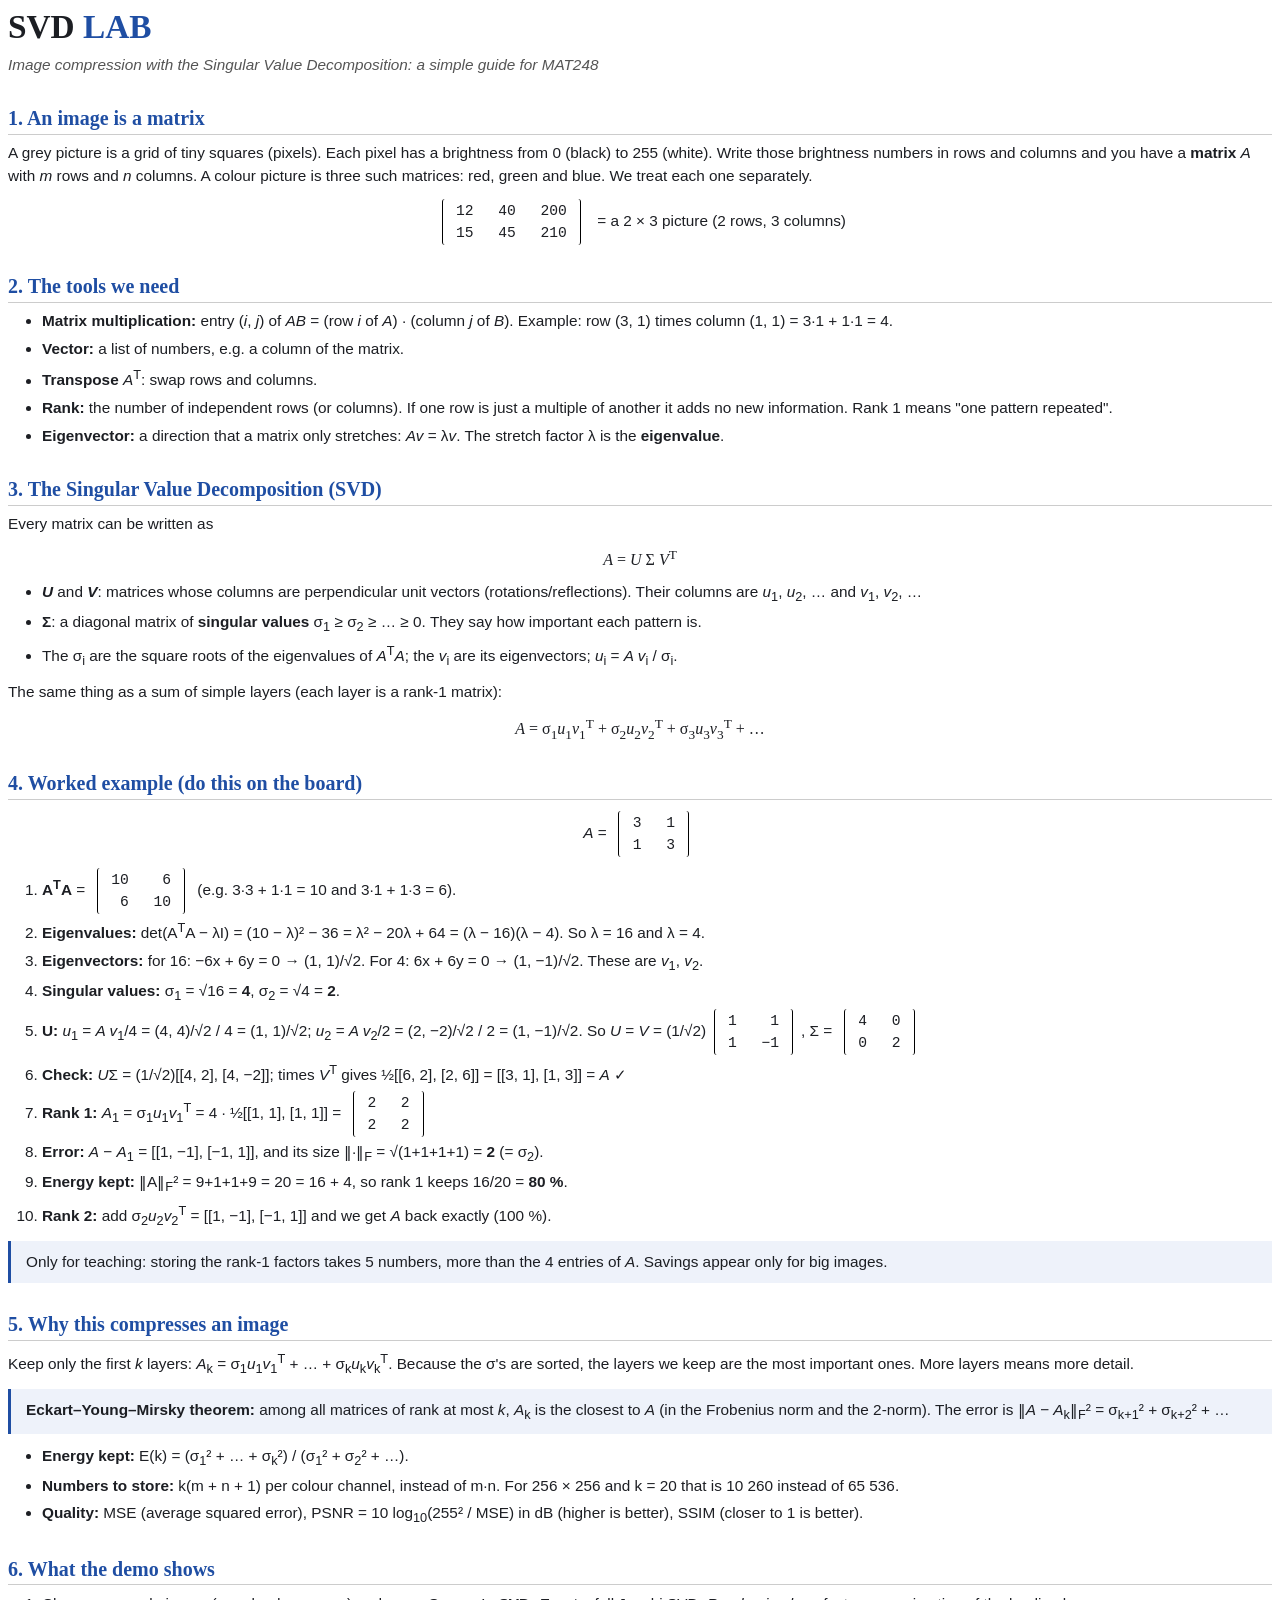
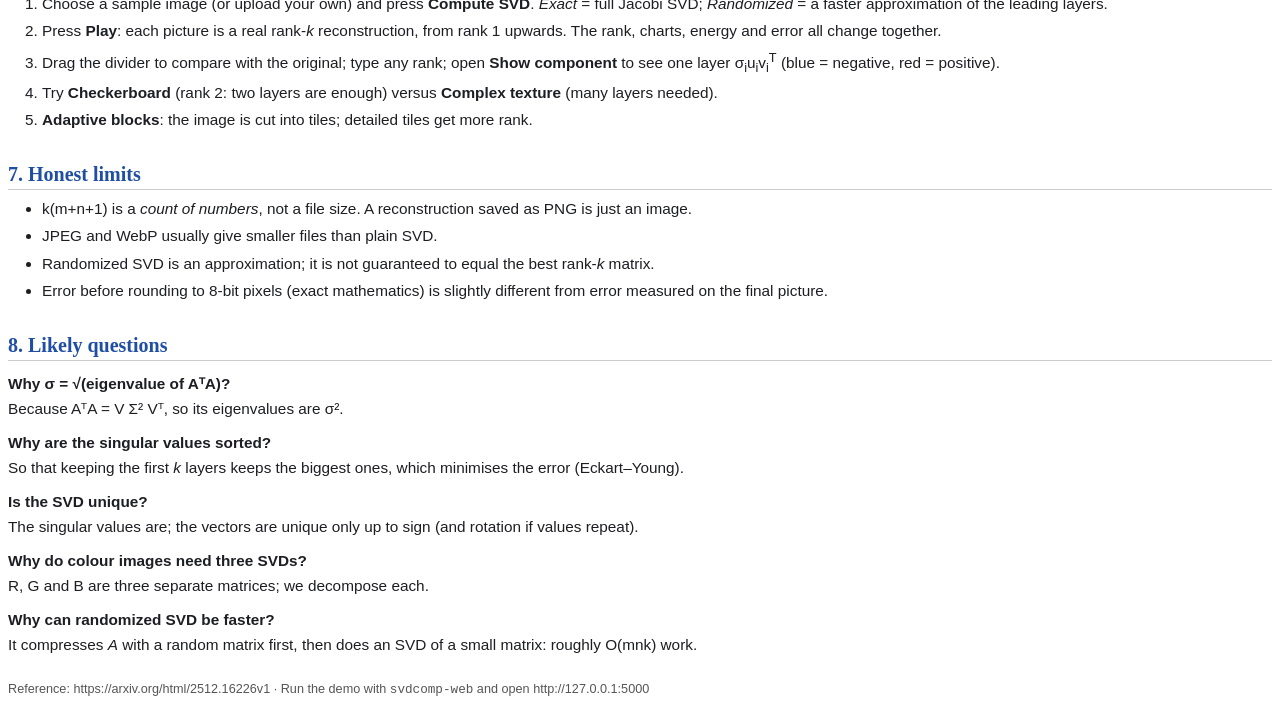
==== documentation/svd-explained.html @ a80d88d8 "Demo-only site; move explanations to a simple PDF Co-Authored-By: Claude Sonnet 5.5 <noreply@anthrop" ====
<!doctype html>
<html lang="en"><head><meta charset="utf-8"><title>SVD image compression, explained simply</title>
<style>
  @page { size: A4; margin: 18mm 17mm; }
  body { font: 11.5pt/1.5 "Segoe UI", Arial, sans-serif; color: #1c1e23; }
  h1 { font: 700 25pt Georgia, serif; margin: 0 0 2mm; } h1 span { color: #1f4ea3; }
  h2 { font: 700 15pt Georgia, serif; color: #1f4ea3; margin: 8mm 0 2mm; border-bottom: 1px solid #ccc; padding-bottom: 1mm; page-break-after: avoid; }
  p { margin: 0 0 2.5mm; } .sub { font-style: italic; color: #555; margin-bottom: 5mm; }
  .box { border-left: 3px solid #1f4ea3; background: #eef2fa; padding: 2.5mm 4mm; margin: 3mm 0; page-break-inside: avoid; }
  .eq { font: 12pt Cambria, "Times New Roman", serif; text-align: center; margin: 3mm 0; }
  table.m { display: inline-table; border-left: 1.5px solid #000; border-right: 1.5px solid #000; border-radius: 3px; margin: 0 2mm; vertical-align: middle; font: 11pt Consolas, monospace; }
  table.m td { padding: 0.5mm 3mm; text-align: right; }
  .row { text-align: center; margin: 3mm 0; page-break-inside: avoid; }
  ol, ul { margin: 0 0 3mm 5mm; padding-left: 4mm; } li { margin-bottom: 1.2mm; }
  .q { font-weight: 600; margin: 3mm 0 0.5mm; } .small { font-size: 9.5pt; color: #555; }
</style></head><body>

<h1>SVD <span>LAB</span></h1>
<p class="sub">Image compression with the Singular Value Decomposition: a simple guide for MAT248</p>

<h2>1. An image is a matrix</h2>
<p>A grey picture is a grid of tiny squares (pixels). Each pixel has a brightness from 0 (black) to 255 (white). Write those brightness numbers in rows and columns and you have a <b>matrix</b> <i>A</i> with <i>m</i> rows and <i>n</i> columns. A colour picture is three such matrices: red, green and blue. We treat each one separately.</p>
<div class="row"><table class="m"><tr><td>12</td><td>40</td><td>200</td></tr><tr><td>15</td><td>45</td><td>210</td></tr></table> &nbsp;= a 2 × 3 picture (2 rows, 3 columns)</div>

<h2>2. The tools we need</h2>
<ul>
<li><b>Matrix multiplication:</b> entry (<i>i</i>, <i>j</i>) of <i>AB</i> = (row <i>i</i> of <i>A</i>) · (column <i>j</i> of <i>B</i>). Example: row (3, 1) times column (1, 1) = 3·1 + 1·1 = 4.</li>
<li><b>Vector:</b> a list of numbers, e.g. a column of the matrix.</li>
<li><b>Transpose</b> <i>A</i><sup>T</sup>: swap rows and columns.</li>
<li><b>Rank:</b> the number of independent rows (or columns). If one row is just a multiple of another it adds no new information. Rank 1 means "one pattern repeated".</li>
<li><b>Eigenvector:</b> a direction that a matrix only stretches: <i>Av</i> = λ<i>v</i>. The stretch factor λ is the <b>eigenvalue</b>.</li>
</ul>

<h2>3. The Singular Value Decomposition (SVD)</h2>
<p>Every matrix can be written as</p>
<div class="eq"><i>A</i> = <i>U</i> Σ <i>V</i><sup>T</sup></div>
<ul>
<li><b><i>U</i></b> and <b><i>V</i></b>: matrices whose columns are perpendicular unit vectors (rotations/reflections). Their columns are <i>u</i><sub>1</sub>, <i>u</i><sub>2</sub>, … and <i>v</i><sub>1</sub>, <i>v</i><sub>2</sub>, …</li>
<li><b>Σ</b>: a diagonal matrix of <b>singular values</b> σ<sub>1</sub> ≥ σ<sub>2</sub> ≥ … ≥ 0. They say how important each pattern is.</li>
<li>The σ<sub>i</sub> are the square roots of the eigenvalues of <i>A</i><sup>T</sup><i>A</i>; the <i>v</i><sub>i</sub> are its eigenvectors; <i>u</i><sub>i</sub> = <i>A v</i><sub>i</sub> / σ<sub>i</sub>.</li>
</ul>
<p>The same thing as a sum of simple layers (each layer is a rank-1 matrix):</p>
<div class="eq"><i>A</i> = σ<sub>1</sub><i>u</i><sub>1</sub><i>v</i><sub>1</sub><sup>T</sup> + σ<sub>2</sub><i>u</i><sub>2</sub><i>v</i><sub>2</sub><sup>T</sup> + σ<sub>3</sub><i>u</i><sub>3</sub><i>v</i><sub>3</sub><sup>T</sup> + …</div>

<h2>4. Worked example (do this on the board)</h2>
<div class="row"><i>A</i> = <table class="m"><tr><td>3</td><td>1</td></tr><tr><td>1</td><td>3</td></tr></table></div>
<ol>
<li><b>A<sup>T</sup>A</b> = <table class="m"><tr><td>10</td><td>6</td></tr><tr><td>6</td><td>10</td></tr></table> (e.g. 3·3 + 1·1 = 10 and 3·1 + 1·3 = 6).</li>
<li><b>Eigenvalues:</b> det(A<sup>T</sup>A − λI) = (10 − λ)² − 36 = λ² − 20λ + 64 = (λ − 16)(λ − 4). So λ = 16 and λ = 4.</li>
<li><b>Eigenvectors:</b> for 16: −6x + 6y = 0 → (1, 1)/√2. For 4: 6x + 6y = 0 → (1, −1)/√2. These are <i>v</i><sub>1</sub>, <i>v</i><sub>2</sub>.</li>
<li><b>Singular values:</b> σ<sub>1</sub> = √16 = <b>4</b>, σ<sub>2</sub> = √4 = <b>2</b>.</li>
<li><b>U:</b> <i>u</i><sub>1</sub> = <i>A v</i><sub>1</sub>/4 = (4, 4)/√2 / 4 = (1, 1)/√2; <i>u</i><sub>2</sub> = <i>A v</i><sub>2</sub>/2 = (2, −2)/√2 / 2 = (1, −1)/√2. So
 <i>U</i> = <i>V</i> = (1/√2)<table class="m"><tr><td>1</td><td>1</td></tr><tr><td>1</td><td>−1</td></tr></table>, Σ = <table class="m"><tr><td>4</td><td>0</td></tr><tr><td>0</td><td>2</td></tr></table></li>
<li><b>Check:</b> <i>U</i>Σ = (1/√2)[[4, 2], [4, −2]]; times <i>V</i><sup>T</sup> gives ½[[6, 2], [2, 6]] = [[3, 1], [1, 3]] = <i>A</i> ✓</li>
<li><b>Rank 1:</b> <i>A</i><sub>1</sub> = σ<sub>1</sub><i>u</i><sub>1</sub><i>v</i><sub>1</sub><sup>T</sup> = 4 · ½[[1, 1], [1, 1]] = <table class="m"><tr><td>2</td><td>2</td></tr><tr><td>2</td><td>2</td></tr></table></li>
<li><b>Error:</b> <i>A</i> − <i>A</i><sub>1</sub> = [[1, −1], [−1, 1]], and its size ‖·‖<sub>F</sub> = √(1+1+1+1) = <b>2</b> (= σ<sub>2</sub>).</li>
<li><b>Energy kept:</b> ‖A‖<sub>F</sub>² = 9+1+1+9 = 20 = 16 + 4, so rank 1 keeps 16/20 = <b>80 %</b>.</li>
<li><b>Rank 2:</b> add σ<sub>2</sub><i>u</i><sub>2</sub><i>v</i><sub>2</sub><sup>T</sup> = [[1, −1], [−1, 1]] and we get <i>A</i> back exactly (100 %).</li>
</ol>
<div class="box">Only for teaching: storing the rank-1 factors takes 5 numbers, more than the 4 entries of <i>A</i>. Savings appear only for big images.</div>

<h2>5. Why this compresses an image</h2>
<p>Keep only the first <i>k</i> layers: <i>A</i><sub>k</sub> = σ<sub>1</sub><i>u</i><sub>1</sub><i>v</i><sub>1</sub><sup>T</sup> + … + σ<sub>k</sub><i>u</i><sub>k</sub><i>v</i><sub>k</sub><sup>T</sup>. Because the σ's are sorted, the layers we keep are the most important ones. More layers means more detail.</p>
<div class="box"><b>Eckart–Young–Mirsky theorem:</b> among all matrices of rank at most <i>k</i>, <i>A</i><sub>k</sub> is the closest to <i>A</i> (in the Frobenius norm and the 2-norm). The error is ‖<i>A</i> − <i>A</i><sub>k</sub>‖<sub>F</sub>² = σ<sub>k+1</sub>² + σ<sub>k+2</sub>² + …</div>
<ul>
<li><b>Energy kept:</b> E(k) = (σ<sub>1</sub>² + … + σ<sub>k</sub>²) / (σ<sub>1</sub>² + σ<sub>2</sub>² + …).</li>
<li><b>Numbers to store:</b> k(m + n + 1) per colour channel, instead of m·n. For 256 × 256 and k = 20 that is 10 260 instead of 65 536.</li>
<li><b>Quality:</b> MSE (average squared error), PSNR = 10 log<sub>10</sub>(255² / MSE) in dB (higher is better), SSIM (closer to 1 is better).</li>
</ul>

<h2>6. What the demo shows</h2>
<ol>
<li>Choose a sample image (or upload your own) and press <b>Compute SVD</b>. <i>Exact</i> = full Jacobi SVD; <i>Randomized</i> = a faster approximation of the leading layers.</li>
<li>Press <b>Play</b>: each picture is a real rank-<i>k</i> reconstruction, from rank 1 upwards. The rank, charts, energy and error all change together.</li>
<li>Drag the divider to compare with the original; type any rank; open <b>Show component</b> to see one layer σ<sub>i</sub>u<sub>i</sub>v<sub>i</sub><sup>T</sup> (blue = negative, red = positive).</li>
<li>Try <b>Checkerboard</b> (rank 2: two layers are enough) versus <b>Complex texture</b> (many layers needed).</li>
<li><b>Adaptive blocks</b>: the image is cut into tiles; detailed tiles get more rank.</li>
</ol>

<h2>7. Honest limits</h2>
<ul>
<li>k(m+n+1) is a <i>count of numbers</i>, not a file size. A reconstruction saved as PNG is just an image.</li>
<li>JPEG and WebP usually give smaller files than plain SVD.</li>
<li>Randomized SVD is an approximation; it is not guaranteed to equal the best rank-<i>k</i> matrix.</li>
<li>Error before rounding to 8-bit pixels (exact mathematics) is slightly different from error measured on the final picture.</li>
</ul>

<h2>8. Likely questions</h2>
<p class="q">Why σ = √(eigenvalue of AᵀA)?</p><p>Because AᵀA = V Σ² Vᵀ, so its eigenvalues are σ².</p>
<p class="q">Why are the singular values sorted?</p><p>So that keeping the first <i>k</i> layers keeps the biggest ones, which minimises the error (Eckart–Young).</p>
<p class="q">Is the SVD unique?</p><p>The singular values are; the vectors are unique only up to sign (and rotation if values repeat).</p>
<p class="q">Why do colour images need three SVDs?</p><p>R, G and B are three separate matrices; we decompose each.</p>
<p class="q">Why can randomized SVD be faster?</p><p>It compresses <i>A</i> with a random matrix first, then does an SVD of a small matrix: roughly O(mnk) work.</p>

<p class="small" style="margin-top:6mm">Reference: https://arxiv.org/html/2512.16226v1 · Run the demo with <code>svdcomp-web</code> and open http://127.0.0.1:5000</p>
</body></html>
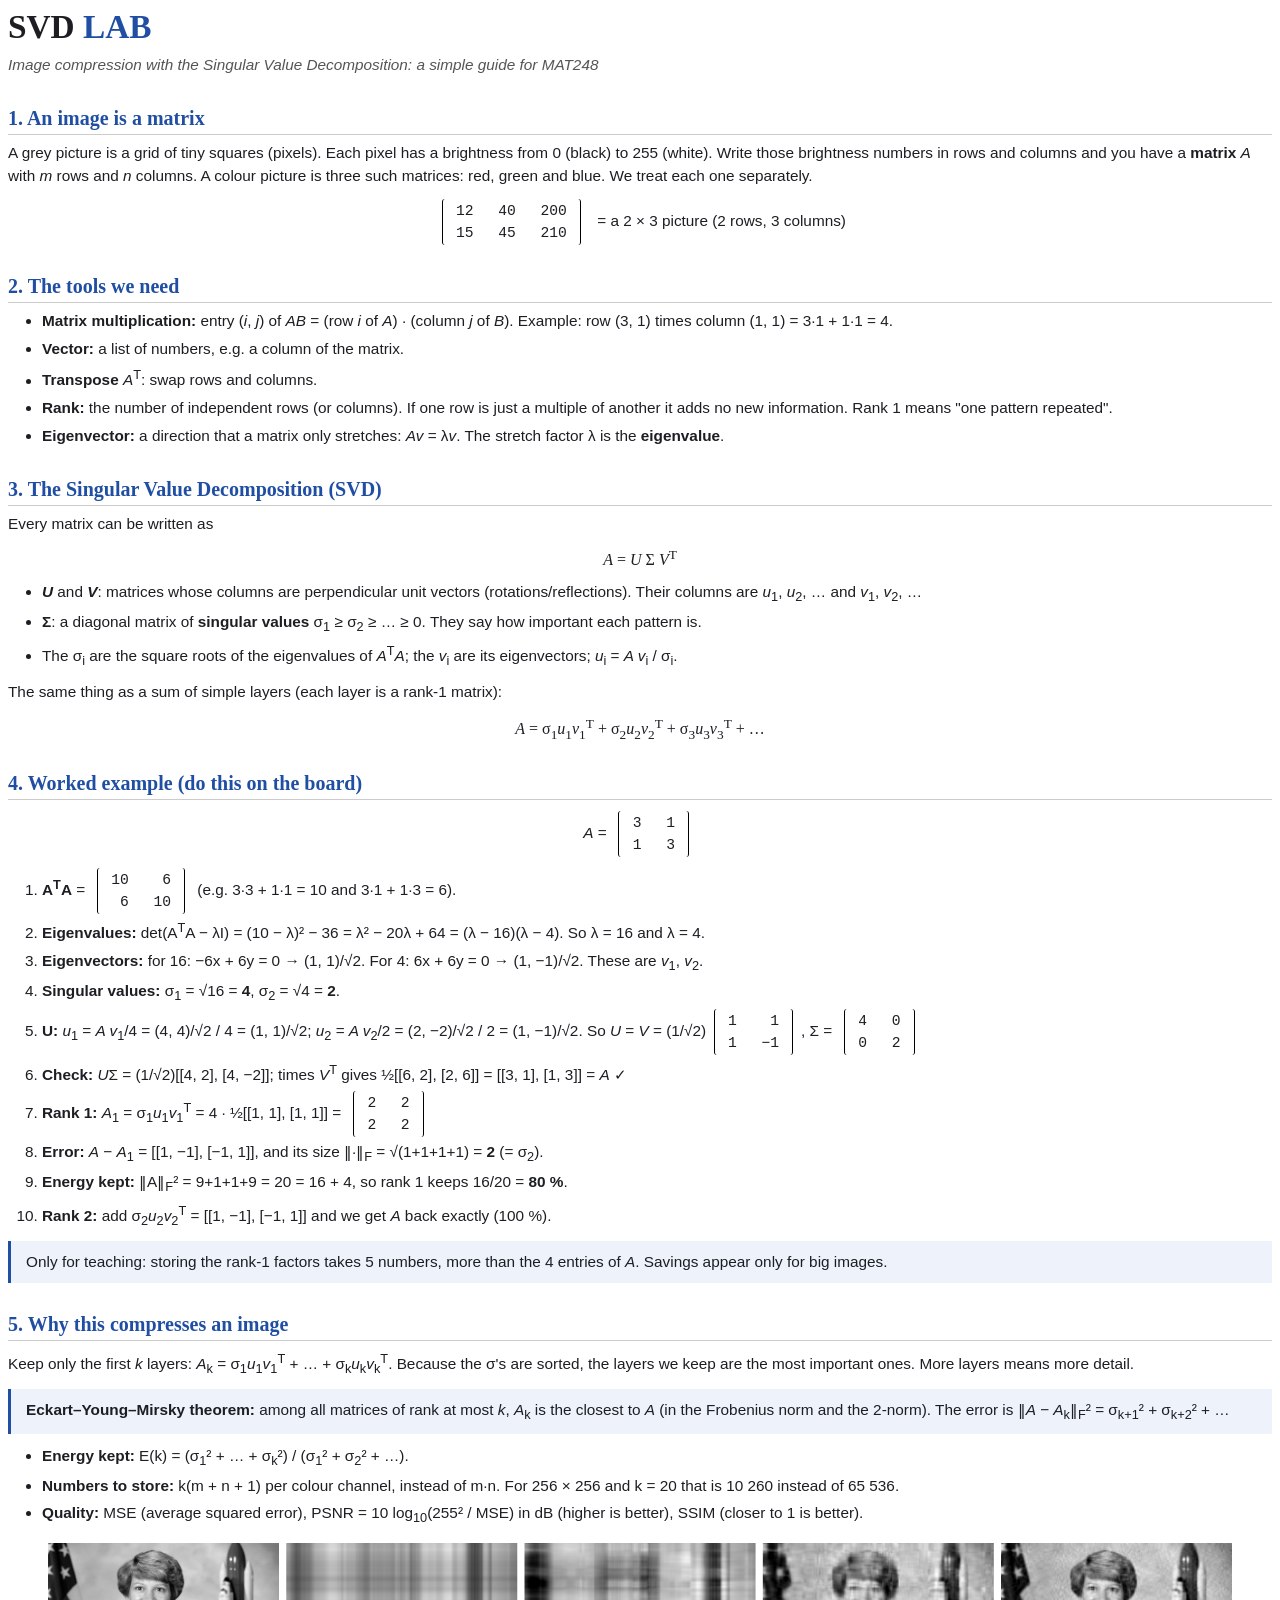
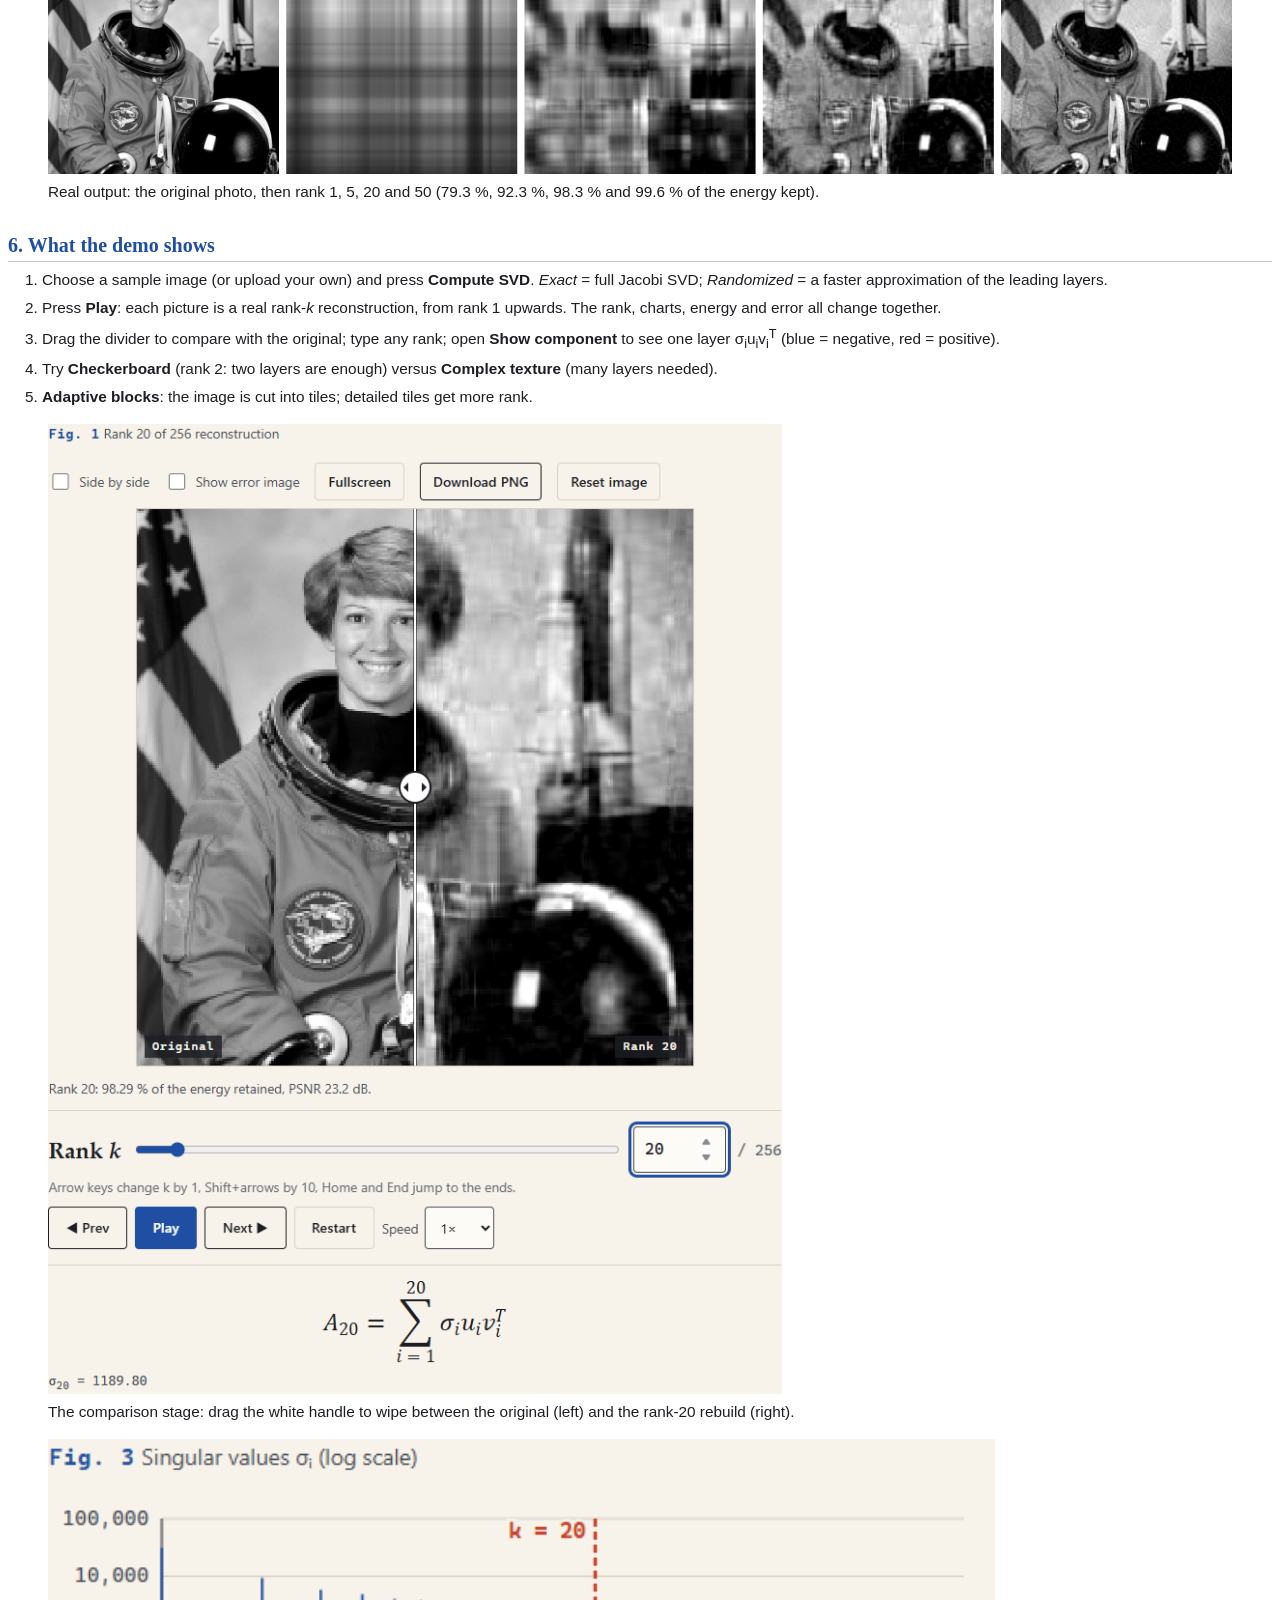
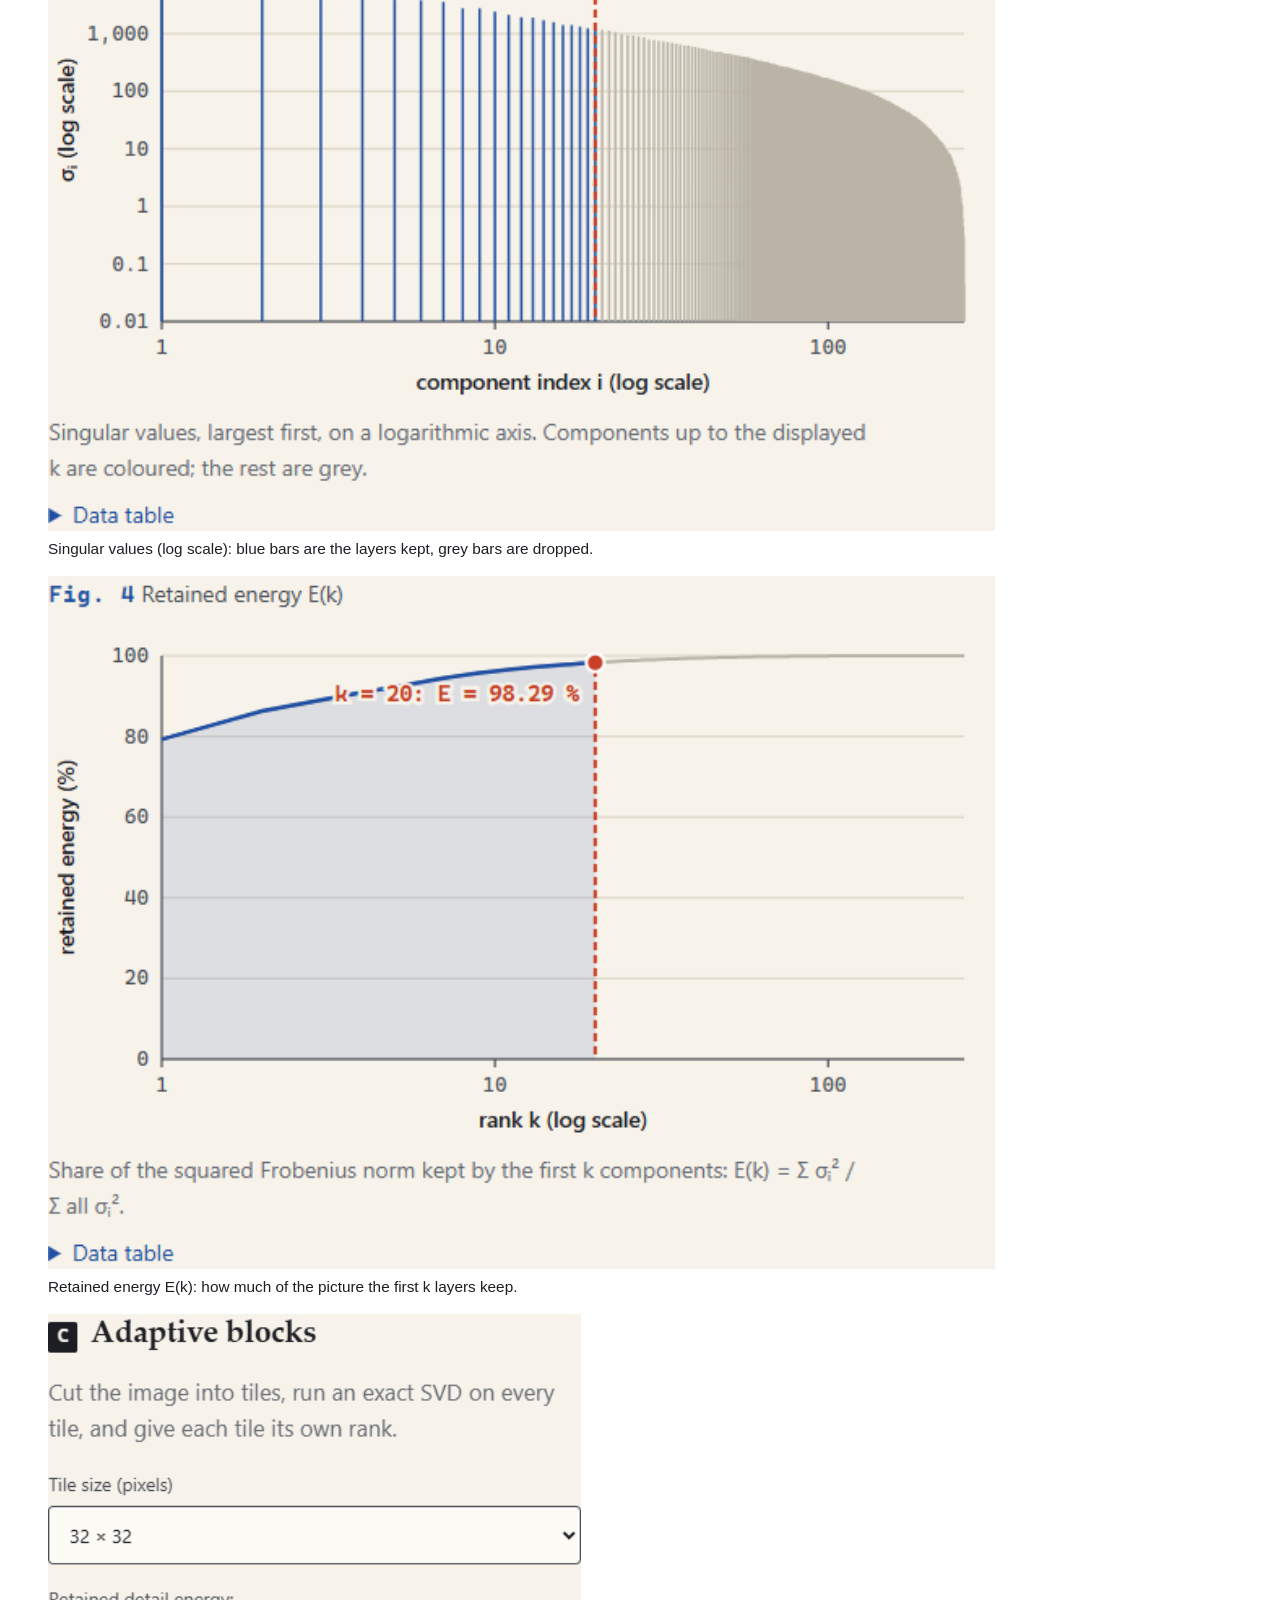
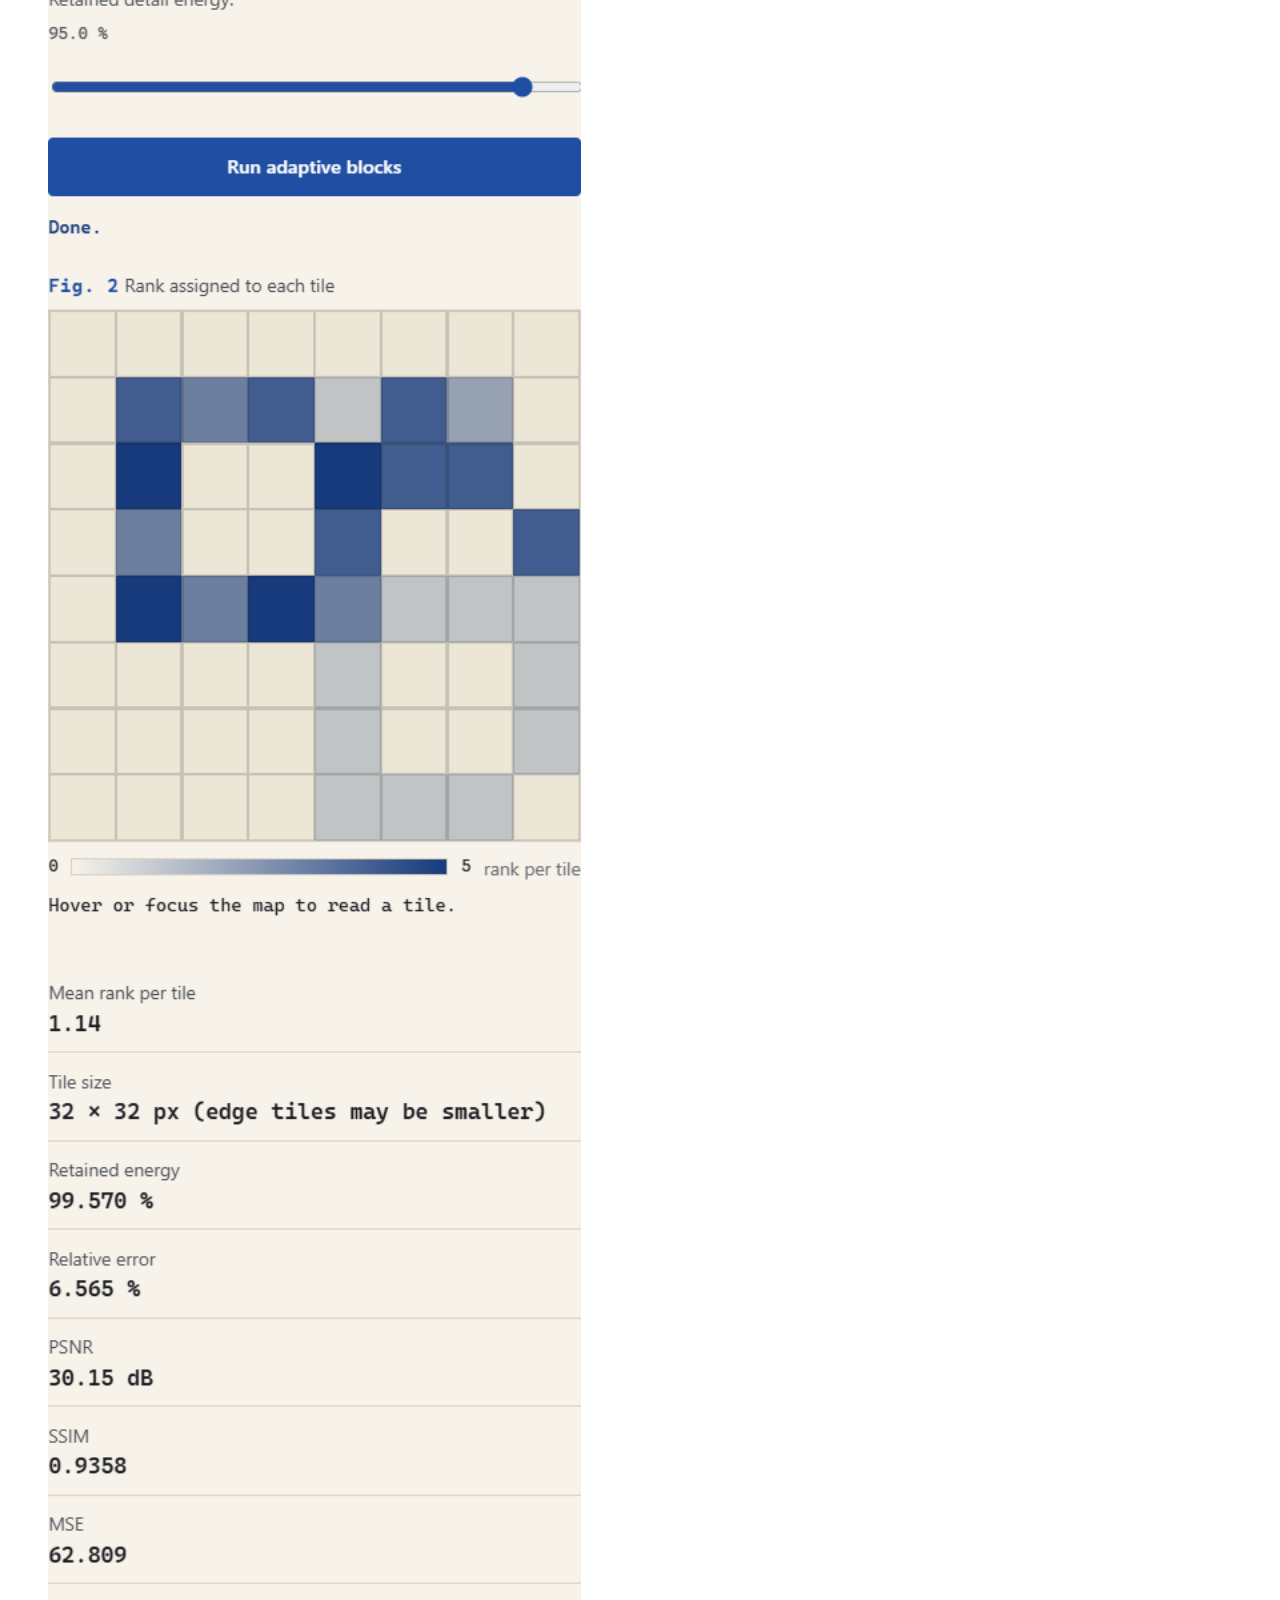
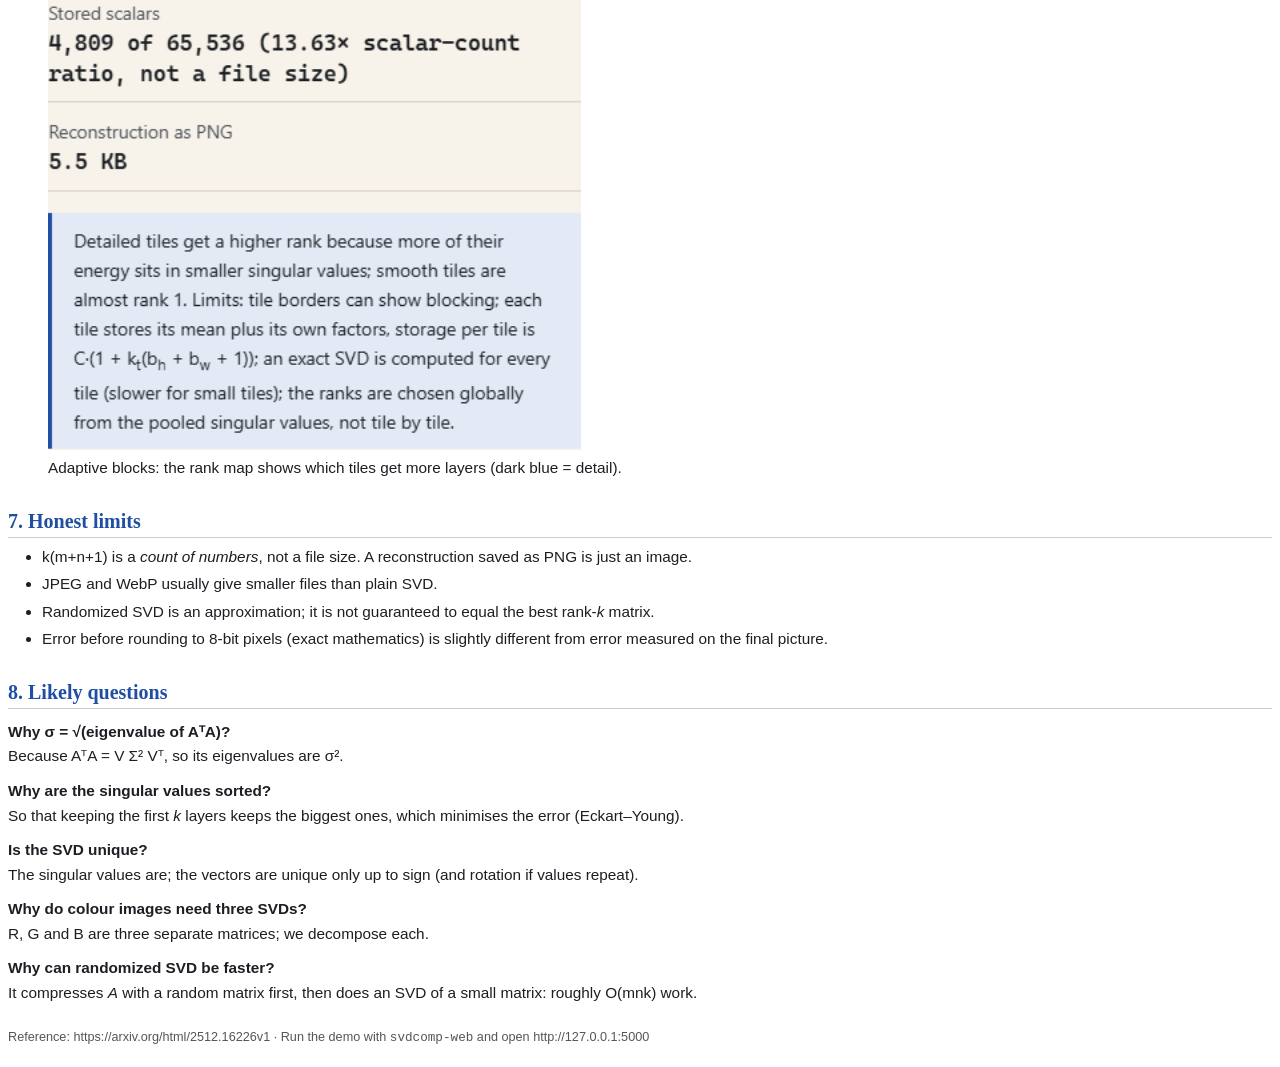
==== commit d22d6f7a: "Embed screenshots in the short guide PDF Co-Authored-By: Claude Sonnet 5.5 <noreply@anthropic.com>" ====
--- a/documentation/svd-explained.html
+++ b/documentation/svd-explained.html
@@ -68,6 +68,7 @@
 <li><b>Quality:</b> MSE (average squared error), PSNR = 10 log<sub>10</sub>(255² / MSE) in dB (higher is better), SSIM (closer to 1 is better).</li>
 </ul>
 
+<figure><img src="guide_images/rank-strip.png" style="width:100%"><figcaption>Real output: the original photo, then rank 1, 5, 20 and 50 (79.3 %, 92.3 %, 98.3 % and 99.6 % of the energy kept).</figcaption></figure>
 <h2>6. What the demo shows</h2>
 <ol>
 <li>Choose a sample image (or upload your own) and press <b>Compute SVD</b>. <i>Exact</i> = full Jacobi SVD; <i>Randomized</i> = a faster approximation of the leading layers.</li>
@@ -77,6 +78,10 @@
 <li><b>Adaptive blocks</b>: the image is cut into tiles; detailed tiles get more rank.</li>
 </ol>
 
+<figure><img src="guide_images/comparison.png" style="width:62%"><figcaption>The comparison stage: drag the white handle to wipe between the original (left) and the rank-20 rebuild (right).</figcaption></figure>
+<figure><img src="guide_images/chart-sigma.png" style="width:80%"><figcaption>Singular values (log scale): blue bars are the layers kept, grey bars are dropped.</figcaption></figure>
+<figure><img src="guide_images/chart-energy.png" style="width:80%"><figcaption>Retained energy E(k): how much of the picture the first k layers keep.</figcaption></figure>
+<figure><img src="guide_images/blocks.png" style="width:45%"><figcaption>Adaptive blocks: the rank map shows which tiles get more layers (dark blue = detail).</figcaption></figure>
 <h2>7. Honest limits</h2>
 <ul>
 <li>k(m+n+1) is a <i>count of numbers</i>, not a file size. A reconstruction saved as PNG is just an image.</li>
